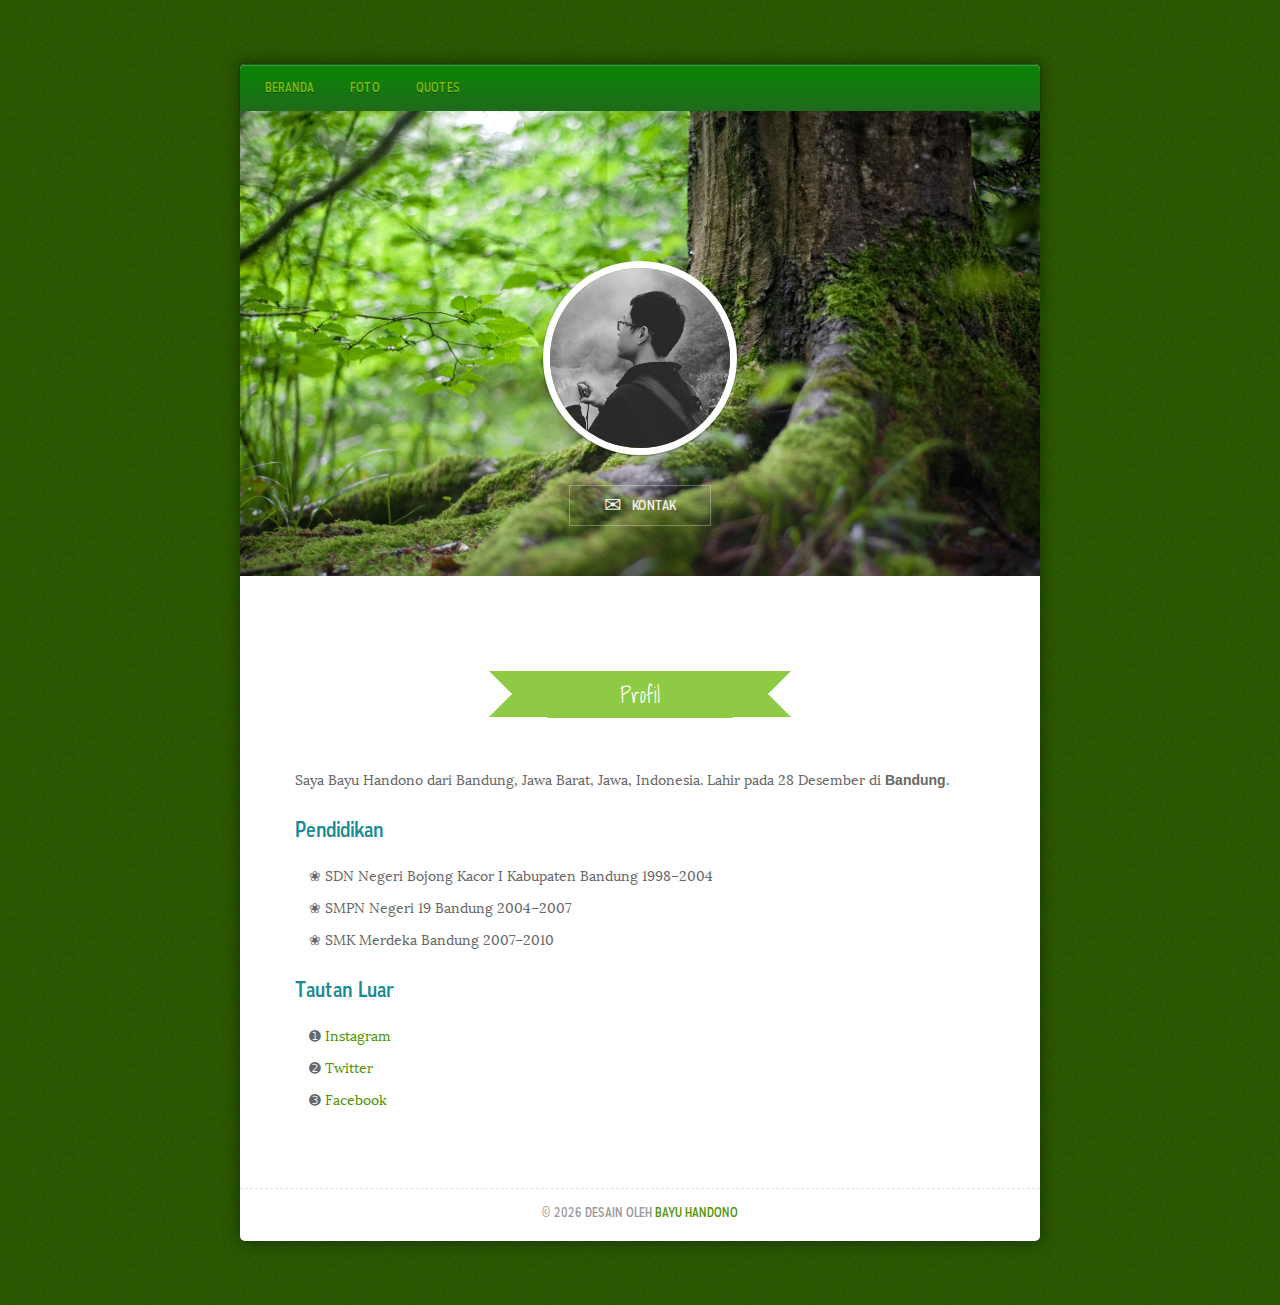
==== index.html @ 5f77f774 "versi 1" ====
<!DOCTYPE html>
<html>
<title>Beranda</title>
<meta http-equiv="X-UA-Compatible" content="IE=edge,chrome=1"> 
<meta name="viewport" content="width=device-width, initial-scale=1.0"> 
<meta name="description" content="Bayu Handono Landing Page" />
<meta name="keywords" content="Landing Page" />
<meta name="author" content="Bayu Handono" />
<link rel="shortcut icon" href="img/tea.ico">
<link rel="stylesheet" href="css/all.css">
<body>
<ul id='ease'>
    <li><a href='index.html' class='utama'>Beranda</a></li>
   <li><a href='foto.html' class='utama'>Foto</a></li>
    <li><a href='' class='utama'>Quotes</a>
        <ul>
            <li><a href='rumi.html'>Rumi</a></li>
            <li><a href='sujiwo.html'>Sujiwo Tedjo</a></li>
            <li><a href='tukul.html'>Tukul</a></li>
            <li><a href='gusdur.html'>Gusdur</a>
            </li>
        </ul>
    </li>  
</ul>
<div class=header>
	<img class="me" src=img/me.jpg></img>
	 <a class="open-dialog" href="kontak.html">Kontak</a>
</div>

<div class="box a">

<div class=konten>
  <h3 class=ribbon>Profil</h3>
<p>Saya Bayu Handono dari Bandung, Jawa Barat, Jawa, Indonesia. Lahir pada 28 Desember di <b>Bandung</b>.</p>
<h3>Pendidikan</h3>
<ol><li><span>&#10048;</span> SDN Negeri Bojong Kacor I Kabupaten Bandung 1998–2004 </li>
  <li><span>&#10048;</span> SMPN Negeri 19 Bandung 2004–2007 </li>
  <li><span>&#10048;</span> SMK Merdeka Bandung 2007–2010 </li></ol>

  <h3>Tautan Luar</h3>
 <ol><li><span>&#10122;</span> <a href=http://instagram.com/bayuhandono>Instagram</a></li>
  <li><span>&#10123;</span> <a href=http://twitter.com/bayuhandonoo>Twitter</a></li>
 <li><span>&#10124;</span> <a href=http://facebook.com/bayubayu76>Facebook</a></li></ol>
</div>


</div>

<div id="kotak-dialog">
<h3 class="title">Kontak<a href="#" class="close">&#215;</a></h3>
    <div class="isi-dialog">

    <div id="iframeContainer"></div>

        <div class="button-wrapper">
            <button class="close">Tutup</button>
        </div>
    </div>
</div>
<div id="dialog-overlay"></div>
<div id="footer">
 &copy; <script type="text/javascript">
  document.write(new Date().getFullYear());</script> 
 Desain oleh <a href="">Bayu Handono</a>
</div>
<script src="js/jq.js"></script>
<script src="js/easing.js"></script>
<script src="js/layout.js"></script>
<script src="js/isotope.js"></script>
</body>
</html>
---- css/all.css ----
@font-face{font-family:shadows-into-light;src:url(../css/shadows-into-light.woff) format('woff');font-weight:400;font-style:normal}
@font-face{font-family:autoradiographic;src:url(../css/autoradiographic.woff) format('woff');font-weight:400;font-style:normal}
@font-face{font-family:lora;src:url(../css/lora.woff) format('woff');font-weight:400;font-style:normal}
@font-face{font-family:lora;src:url(../css/lora-i.woff) format('woff');font-weight:400;font-style:italic}
@font-face{font-family:lora;src:url(../css/lora-b.woff) format('woff');font-weight:bold;font-style:normal}
@font-face{font-family:lora;src:url(../css/lora-i-b.woff) format('woff');font-weight:bold;font-style:italic}
html,body,div,span,
applet,object,iframe,
h1,h2,h3,h4,h5,h6,
p,blockquote,pre,
a,abbr,acronym,address,
big,cite,code,del,dfn,
em,img,ins,kbd,q,
s,samp,small,strike,strong,
sub,sup,tt,
var,b,u,i,center,
dl,dt,dd,
ol,ul,li,
fieldset,form,label,legend,
table,caption,tbody,tfoot,thead,tr,th,td,
article,aside,canvas,details,embed,
figure,figcaption,
footer,header,hgroup,menu,nav,
output,ruby,
section,summary,
time,mark,audio,video {
  margin:0;
  padding:0;
  border:0;
  font-size:100%;
  font:inherit;
  vertical-align:baseline;
}

article,aside,details,
figcaption,figure,footer,
header,hgroup,menu,nav,section {
  display:block;
}

ol,ul {
  list-style:none;
}

blockquote,q {
  quotes:none;
}

blockquote:before,
blockquote:after,
q:before,
q:after {
  content:'';
  content:none;
}
.align-left{
text-align:left;
}
.align-center{
	text-align:center
}
.align-right{
	text-align:right;
}
table {
  border-collapse:collapse;
  border-spacing:0;
}
html{
max-width:800px;
margin:5% auto;
padding:0;
background:#285700 url(../img/pattern.png);
font-family:lora, Franklin Gothic Book,Sans-Serif;
}

body {
  font:normal normal 14px/1.4 lora, Franklin Gothic Book,Sans-Serif;
color:#999;
background:#fff;
border-radius:5px;
box-shadow:0 0 15px 3px rgba(0,0,0,.33);
animation:fade 2s ease-in-out;-webkit-animation:fade 2s ease-out;-moz-animation:fade 2s ease-out;
}

strong,b {
  font-weight:bold;
}

cite,em,i {
  font-style:italic;
}

a {
  text-decoration:none;
  color:#539503;
}

a:hover,a:focus {
  text-decoration:none;
  color:#89B12B;
}

a img {
  border:none;
}

abbr,
acronym {
  border-bottom:1px dotted;
  cursor:help;
}

sup,
sub {
  vertical-align:baseline;
  position:relative;
  top:-.4em;
  font-size:86%;
}

sub {
  top:.4em;
}

small {
  font-size:86%;
}

kbd {
  font-size:80%;
  border:1px solid #999;
  padding:2px 5px;
  border-bottom-width:2px;
  border-radius:3px;
}

mark {
  background-color:#ffce00;
  color:black;
}

p,blockquote,pre,
table,figure,hr,form,
ol,ul,dl {
  margin:1.5em 0;
}
p,li{
	line-height:1.8;
}

hr {
  height:1px;
  border:none;
  background-color:#666;
}

h1,h2,h3,h4,h5,h6 {
  font-family:autoradiographic,sans-serif;
  line-height:normal;
  margin:1em 0 .5em 0;
  color:#158B94;
}

h1 {font-size:200%}
h2 {font-size:180%}
h3 {font-size:160%}
h4 {font-size:140%}
h5 {font-size:120%}
h6 {font-size:100%}

ol,ul,dl {margin-left:1em}
ol {list-style:none;}
ul {list-style:disc outside}
li {margin:.5em 0; }

dt {font-weight:bold}
dd {margin:0 0 .5em 2em}

input,
button,
select,
textarea {
  font:inherit;
  font-size:100%;
  line-height:normal;
  vertical-align:baseline;
}

textarea {
  display:block;
  -webkit-box-sizing:border-box;
  -moz-box-sizing:border-box;
  box-sizing:border-box;
}

pre,
code {
  font-family:"Courier New",Courier,Monospace;
  color:inherit;
}

pre {
  white-space:pre;
  word-wrap:normal;
  overflow:auto;
}

blockquote {
  margin-left:2em;
  margin-right:2em;
  border-left:4px solid #ccc;
  padding-left:1em;
  font-style:italic;
}

table[border="1"] th,
table[border="1"] td,
table[border="1"] caption {
  border:1px solid;
  padding:.5em 1em;
  text-align:left;
  vertical-align:top;
}

th {
  font-weight:bold;
}

table[border="1"] caption {
  border:none;
  font-style:italic;
}

.box {
background:transparent;
padding:40px 0;
  color:#686868;
}

.a{
	grid-column: col 2 ;
		grid-row: row 2;
		height:auto;
    word-wrap:break-word;
    text-align:justify;
    padding:25px 45px;
    margin:0 auto;
    margin-top:35px;
    margin-bottom:15px;
overflow:hidden;
}

@keyframes fade{10%{opacity:0}}@-webkit-keyframes fade{10%{opacity:0}}@-moz-keyframes fade{10%{opacity:0}}

ul#ease {
  list-style:none;
  margin:0;
  padding:3px 7px 4px;
  height:33px;
  font: 13px 'autoradiographic',Franklin Gothic Book,Sans-Serif;
  background:#0A8603;
background:-webkit-linear-gradient(top, #0A8603, #1F6A1C);
background:-moz-linear-gradient(top, #0A8603, #1F6A1C);
background:-ms-linear-gradient(top, #0A8603, #1F6A1C);
background:-o-linear-gradient(top, #0A8603, #1F6A1C);
background:linear-gradient(top, #0A8603, #1F6A1C);
height:40px;
-webkit-box-shadow:inset 0px 1px 0px rgba(0,0,0,0.4), inset 0px 2px 0px rgba(255,255,255,0.2), 0px 1px 3px rgba(0,0,0,0.4);
-moz-box-shadow:inset 0px 1px 0px rgba(0,0,0,0.4), inset 0px 2px 0px rgba(255,255,255,0.2), 0px 1px 3px rgba(0,0,0,0.4);
box-shadow:inset 0px 1px 0px rgba(0,0,0,0.4), inset 0px 2px 0px rgba(255,255,255,0.2), 0px 1px 3px rgba(0,0,0,0.4);
border-radius:5px 5px 0 0;
}

ul#ease * {margin:0;padding:0;}

ul#ease a {
  display:block;
  text-decoration:none;
   color:#539503;
}

ul#ease li {
  position:relative;
  float:left;
}
ul#ease li a{
   color:#539503; 
}
ul#ease ul {
  position:absolute;
  z-index:100;
  width:160px;
  top:30px;
  left:0;
  background-color:#fff;  border-radius:5px;
  list-style:none;
  -webkit-box-shadow:0 0 5px rgba(0,0,0,.5);
  -moz-box-shadow:0 0 5px rgba(0,0,0,.5);
  box-shadow:0 0 5px rgba(0,0,0,.5);
  display:none;
}

ul#ease ul li {
  position:relative;
  border:0;
  width:100%;
  margin:0; counter-increment:num;
  color:#1A6F16;
}
ul#ease ul li a::before{content:counter(num);display:inline;float:left;width:10px;text-align:center;border-radius:100%;padding:5px 7px;margin-right:10px;color:#1A6F16;line-height:1em;box-shadow:0 0 0 1px #618426;background:transparent;font:9px Roboto,'Lucida Grande','Lucida Sans Unicode','Lucida Sans',Tahoma,sans-serif}
ul#ease ul li a:hover:before{color:#fff!important;box-shadow:0 0 0 1px #fff;}

ul#ease ul li a {
  display:block;
  padding:5px 12px 5px;
  background-color:transparent;  border-radius:5px;
   color:#539503;
}
ul#ease ul li a:hover, ul#ease ul li:nth-child(odd) a:hover {
 background:#0A8603;
background:-webkit-linear-gradient(bottom, #0A8603, #1F6A1C);
background:-moz-linear-gradient(bottom, #0A8603, #1F6A1C);
background:-ms-linear-gradient(bottom, #0A8603, #1F6A1C);
background:-o-linear-gradient(bottom, #0A8603, #1F6A1C);
background:linear-gradient(bottom, #0A8603, #1F6A1C);
  color:#fff;
}

ul#ease .utama {
  padding:8px 18px 7px;
  text-transform:uppercase;
  background:transparent;
  color:#7BBD04;
  border-top:1px solid transparent;
  text-shadow:0 1px 0 rgba(0, 0, 0, 0.4);
}

ul#ease .utama:hover {
  background:#0A8603;
background:-webkit-linear-gradient(bottom, #0A8603, #1F6A1C);
background:-moz-linear-gradient(bottom, #0A8603, #1F6A1C);
background:-ms-linear-gradient(bottom, #0A8603, #1F6A1C);
background:-o-linear-gradient(bottom, #0A8603, #1F6A1C);
background:linear-gradient(bottom, #0A8603, #1F6A1C);
  -webkit-border-radius:5px;
  -moz-border-radius:5px;
  border-radius:5px;
  border-top:1px solid rgba(0,0,0,.3);
}

ul#ease li li:nth-child(odd) a, ul#ease li.odd a {background-color:#FBF1F7;}

ul#ease ul li ul ul{
float:right;
}

img.me{
  width:180px;
  height:180px;
  border-radius:100%;
  margin:30px auto;
  display:block;
  clear:both;
  border:7px solid white;
  box-shadow:0 1px 2px rgba(0,0,0,.4);
  background:#fff;
  animation:fade 1s ease-in-out;
  cursor:cell;
  cursor:url(../img/tea.ico), auto;
    filter:grayscale(1);
  -webkit-filter:grayscale(1);
}
img.me:hover{
  transition:all ease-out .8s;
  opacity:.8;
}
.header{
	 background:#fff url(../img/tree.jpeg)no-repeat 50% top;
background-size:100% auto;
padding-top:15%;
padding-bottom:50px;
border-radius:0;
}
.konten{
 margin:35px 10px;
}
.konten li{
  font-family:lora,Franklin Gothic Book,sans-serif;
}
.open-dialog{
	border:1px solid rgba(255,255,255,.3);
	padding:5px 20px;
	color:#eee;
	position:relative;
	text-align:center;
	margin:0 auto;
	width:100px;
	 display:block;
	 clear:both;
vertical-align:middle;
text-transform:uppercase;
font-family:autoradiographic,Franklin Gothic Book,sans-serif;
animation:3s ease-out move;
}
.open-dialog:hover{
	border:1px solid rgba(255,255,255,.5);
		 transition:all ease-out .2s;
		 box-shadow:0 0 1px rgba(0,0,0,.3);
		 color:#fff!important;
}
.open-dialog:before{
	content:"\2709";
	display:inline;
	font-size:150%;
	vertical-align:-2px;
	padding-right:10px;
}
h3.ribbon{
	padding:5.5px 18px;
	background:#8ECA43;
	text-align:center;
	width:150px;
	color:white;
	margin:0 auto 50px auto;
	position:relative;
	font-family:shadows-into-light;
}
h3.ribbon:before{
position:absolute;
content:"";
right:100%;
top:0;
width:12px;
border-width:23.5px;
border-style:solid;
border-color:#8ECA43 #8ECA43 #8ECA43 transparent;
}
h3.ribbon:after{
position:absolute;
content:"";
left:100%;
top:0;
width:12px;
border-width:23.5px;
border-style:solid;
border-color:#8ECA43 transparent #8ECA43 #8ECA43 ;
}
#kotak-dialog {
  position:fixed;
  top:20%;
  left:50%;
  margin:0px 0px 0px -200px;
  width:400px;
  height:auto;
  background-color:#fff;
  -webkit-box-shadow:0px 1px 2px rgba(0,0,0,0.4);
  -moz-box-shadow:0px 1px 2px rgba(0,0,0,0.4);
  box-shadow:0px 1px 2px rgba(0,0,0,0.4);
  z-index:1000;
  display:none;
}

#kotak-dialog *:focus {
  outline:none;
}

#kotak-dialog h3.title {
  background:#0A8603;
background:-webkit-linear-gradient(top, #0A8603, #1F6A1C);
background:-moz-linear-gradient(top, #0A8603, #1F6A1C);
background:-ms-linear-gradient(top, #0A8603, #1F6A1C);
background:-o-linear-gradient(top, #0A8603, #1F6A1C);
background:linear-gradient(top, #0A8603, #1F6A1C);
  padding:10px 15px;
  color:#fff;
  font:normal 16px inherit,Sans-Serif;
  margin:0px 0px 0px 0px;
  position:relative;
}

#kotak-dialog h3.title a {
  position:absolute;
  top:10px;
  right:15px;
  color:#fff;
  text-decoration:none;
  cursor:pointer;
}

#kotak-dialog .isi-dialog {
  margin:15px;
  font:normal 12px lora,Sans-Serif;
}
#kotak-dialog .button-wrapper {
  padding:10px 15px 0px;
  border-top:1px solid #ddd;
  margin-top:15px;;
}

#kotak-dialog .button-wrapper button {
background:#0A8603;
background:-webkit-linear-gradient(top, #0A8603, #1F6A1C);
background:-moz-linear-gradient(top, #0A8603, #1F6A1C);
background:-ms-linear-gradient(top, #0A8603, #1F6A1C);
background:-o-linear-gradient(top, #0A8603, #1F6A1C);
background:linear-gradient(top, #0A8603, #1F6A1C);
  border:none;
  font:bold 12px lora,Sans-Serif;
  color:#fff;
  padding:5px 10px;
  -webkit-border-radius:3px;
  -moz-border-radius:3px;
  border-radius:3px;
  cursor:pointer;
}

#kotak-dialog .button-wrapper button:hover {
  background-color:#aaa;
  background:#0A8603;
background:-webkit-linear-gradient(bottom, #0A8603, #1F6A1C);
background:-moz-linear-gradient(bottom, #0A8603, #1F6A1C);
background:-ms-linear-gradient(bottom, #0A8603, #1F6A1C);
background:-o-linear-gradient(bottom, #0A8603, #1F6A1C);
background:linear-gradient(bottom, #0A8603, #1F6A1C);
}

#dialog-overlay {
  position:fixed !important;
  position:absolute;
  z-index:999;
  top:0px;
  right:0px;
  bottom:0px;
  left:0px;
  background-color:#000;
  display:none;
}


#iframeContainer iframe {
  width:100%;
  height:300px;
  border:none;
  background-color:#ccc;
  overflow:auto;
}
@-webkit-keyframes light{0%,20%,70%{color:#111;text-shadow:0 0 1px #333,0 0 2px #333}10%,100%,90%{color:#fff;text-shadow:0 0 1px #ff0,0 0 2px #ff0,0 0 10px #ff0,0 0 50px #ff0}}@-moz-keyframes light{0%,20%,70%{color:#111;text-shadow:0 0 1px #333,0 0 2px #333}10%,100%,90%{color:#fff;text-shadow:0 0 1px #ff0,0 0 2px #ff0,0 0 10px #ff0,0 0 50px #ff0}}@-ms-keyframes light{0%,20%,70%{color:#111;text-shadow:0 0 1px #333,0 0 2px #333}10%,100%,90%{color:#fff;text-shadow:0 0 1px #ff0,0 0 2px #ff0,0 0 10px #ff0,0 0 50px #ff0}}@-o-keyframes light{0%,20%,70%{color:#111;text-shadow:0 0 1px #333,0 0 2px #333}10%,100%,90%{color:#fff;text-shadow:0 0 1px #ff0,0 0 2px #ff0,0 0 10px #ff0,0 0 50px #ff0}}@keyframes light{0%,20%,70%{color:#111;text-shadow:0 0 1px #333,0 0 2px #333}10%,100%,90%{color:#fff;text-shadow:0 0 1px #ff0,0 0 2px #ff0,0 0 10px #ff0,0 0 50px #ff0}}
@keyframes move{from{margin-top:100%}to{margin-top:0}}

#footer {
  background:transparent;
  font-size:.7857142857142857em;
  border-top:1px dashed rgba(0,0,0,.12);
  padding:16px 0;
  min-height:20px;
  line-height:20px;
  font:13px autoradiographic;
  overflow:hidden;
  position:relative;
  bottom:0;
  right:0;
  left:0;
  margin:0;
  text-transform:uppercase;
  text-align:center;
} 
.left{
  display:inline-block;
  float:left;
}
.right{
  display:inline-block;
  float:right;
}
.layout {
 margin:0 auto;
 width:100%;
 position:relative;
}

.foto img{
  display:inline-block;
  position:relative;
  float:left;
  width:200px;
  height:auto;
  margin:2px;
  background:#fff;
  animation:fade 3s ease-in-out;-webkit-animation:fade 3s ease-out;-moz-animation:fade 3s ease-out;
  transition:all ease-out 1s;
  border-radius:3px;
}
.foto img:hover{
  filter: grayscale(1);
  -webkit-filter: grayscale(1);
  -moz-filter: grayscale(1);
}
.paper1::before,.paper2::before,.paper3::before{content:"\201C";font-size:60px;font-family:Georgia, serif;font-weight:bold;color:rgba(0,0,0,.1);position:absolute;left:10px;top:-20px}
.paper1 {
  position:relative;
  width:60%;
  padding:0px 20px;
  margin:10px auto 10px;
  font:normal 16px shadows-into-light,Georgia,Serif;
  letter-spacing:.2em;
  line-height:30px !important;
  background-color:#F2EA7E;
  background-image:-webkit-repeating-linear-gradient(top, #F2EA7E 30px, #F2EA7E 30px, #F6D5AD 31px, #F2EA7E 31px, #F2EA7E 60px);
  background-image:-moz-repeating-linear-gradient(top, #F2EA7E 30px, #F2EA7E 30px, #F6D5AD 31px, #F2EA7E 31px, #F2EA7E 60px);
  background-image:-ms-repeating-linear-gradient(top, #F2EA7E 30px, #F2EA7E 30px, #F6D5AD 31px, #F2EA7E 31px, #F2EA7E 60px);
  background-image:-o-repeating-linear-gradient(top, #F2EA7E 30px, #F2EA7E 30px, #F6D5AD 31px, #F2EA7E 31px, #F2EA7E 60px);
  background-image:repeating-linear-gradient(top, #F2EA7E 30px, #F2EA7E 30px, #F6D5AD 31px, #F2EA7E 31px, #F2EA7E 60px);
  border-top:40px solid #F2EA7E;
  border-bottom:40px solid #F2EA7E;
  -webkit-box-shadow:inset 0px -1px 0px #F6D5AD, 0px 1px 4px rgba(0,0,0,0.3);
  -moz-box-shadow:inset 0px -1px 0px #F6D5AD, 0px 1px 4px rgba(0,0,0,0.3);
  box-shadow:inset 0px -1px 0px #F6D5AD, 0px 1px 4px rgba(0,0,0,0.3);
  color:#666;
  -webkit-border-radius:7px;
  -moz-border-radius:7px;
  border-radius:7px;
}
.paper2 {
  width:60%;
  position:relative;
  padding:0px 20px;
  margin:10px auto 10px;
  font:normal 16px shadows-into-light,Georgia,Serif;
  letter-spacing:.2em;
  line-height:30px !important;
  background-color:#E9E7ED;
  background-image:-webkit-repeating-linear-gradient(top, #E9E7ED 30px, #E9E7ED 30px, #B0BECF 31px, #E9E7ED 31px, #E9E7ED 60px);
  background-image:-moz-repeating-linear-gradient(top, #E9E7ED 30px, #E9E7ED 30px, #B0BECF 31px, #E9E7ED 31px, #E9E7ED 60px);
  background-image:-ms-repeating-linear-gradient(top, #E9E7ED 30px, #E9E7ED 30px, #B0BECF 31px, #E9E7ED 31px, #E9E7ED 60px);
  background-image:-o-repeating-linear-gradient(top, #E9E7ED 30px, #E9E7ED 30px, #B0BECF 31px, #E9E7ED 31px, #E9E7ED 60px);
  background-image:repeating-linear-gradient(top, #E9E7ED 30px, #E9E7ED 30px, #B0BECF 31px, #E9E7ED 31px, #E9E7ED 60px);
  border-top:40px solid #E9E7ED;
  border-bottom:40px solid #E9E7ED;
  -webkit-box-shadow:inset 0px -1px 0px #B0BECF, 0px 1px 4px rgba(0,0,0,0.3);
  -moz-box-shadow:inset 0px -1px 0px #B0BECF, 0px 1px 4px rgba(0,0,0,0.3);
  box-shadow:inset 0px -1px 0px #B0BECF, 0px 1px 4px rgba(0,0,0,0.3);
  color:#222;
  -webkit-border-radius:7px;
  -moz-border-radius:7px;
  border-radius:7px;
}
.paper3 {
  width:60%;
  position:relative;
  padding:0px 20px;
  margin:10px auto 10px;
  font:normal 16px shadows-into-light,Georgia,Serif;
  letter-spacing:.2em;
  line-height:30px !important;
  background-color:#fafbd5;
  background-image:-webkit-repeating-linear-gradient(top, #fafbd5 30px, #fafbd5 30px, #dcdcdc 31px, #fafbd5 31px, #fafbd5 60px);
  background-image:-moz-repeating-linear-gradient(top, #fafbd5 30px, #fafbd5 30px, #dcdcdc 31px, #fafbd5 31px, #fafbd5 60px);
  background-image:-ms-repeating-linear-gradient(top, #fafbd5 30px, #fafbd5 30px, #dcdcdc 31px, #fafbd5 31px, #fafbd5 60px);
  background-image:-o-repeating-linear-gradient(top, #fafbd5 30px, #fafbd5 30px, #dcdcdc 31px, #fafbd5 31px, #fafbd5 60px);
  background-image:repeating-linear-gradient(top, #fafbd5 30px, #fafbd5 30px, #dcdcdc 31px, #fafbd5 31px, #fafbd5 60px);
  border-top:40px solid #fafbd5;
  border-bottom:40px solid #fafbd5;
  -webkit-box-shadow:inset 0px -1px 0px #eee, 0px 1px 4px rgba(0,0,0,0.3);
  -moz-box-shadow:inset 0px -1px 0px #eee, 0px 1px 4px rgba(0,0,0,0.3);
  box-shadow:inset 0px -1px 0px #eee, 0px 1px 4px rgba(0,0,0,0.3);
  color:#222;
  -webkit-border-radius:7px;
  -moz-border-radius:7px;
  border-radius:7px;
}
@media(max-width:700px){
  html{
    margin:0 auto;
  }
	.header{
background-size:100% 100%;
}
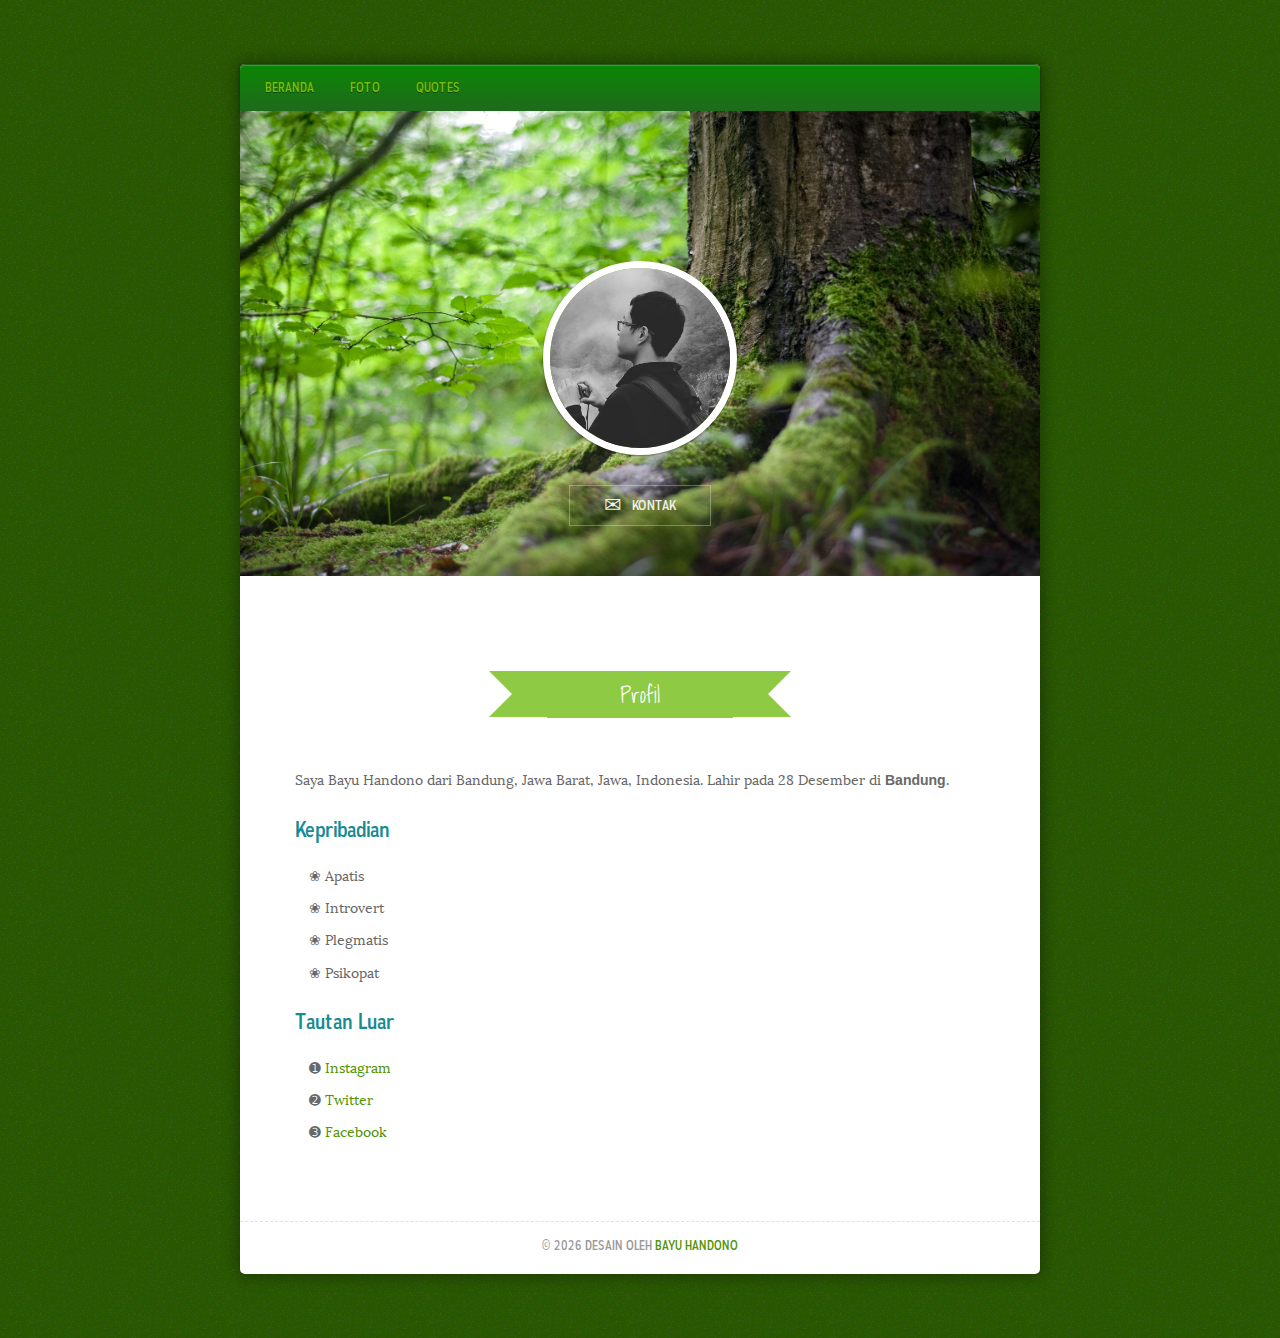
==== commit 2bf063ec: "Update index.html" ====
--- a/index.html
+++ b/index.html
@@ -32,10 +32,11 @@
 <div class=konten>
   <h3 class=ribbon>Profil</h3>
 <p>Saya Bayu Handono dari Bandung, Jawa Barat, Jawa, Indonesia. Lahir pada 28 Desember di <b>Bandung</b>.</p>
-<h3>Pendidikan</h3>
-<ol><li><span>&#10048;</span> SDN Negeri Bojong Kacor I Kabupaten Bandung 1998–2004 </li>
-  <li><span>&#10048;</span> SMPN Negeri 19 Bandung 2004–2007 </li>
-  <li><span>&#10048;</span> SMK Merdeka Bandung 2007–2010 </li></ol>
+<h3>Kepribadian</h3>
+<ol><li><span>&#10048;</span> Apatis </li>
+  <li><span>&#10048;</span> Introvert </li>
+  <li><span>&#10048;</span> Plegmatis </li>
+  <li><span>&#10048;</span> Psikopat </li></ol>
 
   <h3>Tautan Luar</h3>
  <ol><li><span>&#10122;</span> <a href=http://instagram.com/bayuhandono>Instagram</a></li>
@@ -68,4 +69,4 @@
 <script src="js/layout.js"></script>
 <script src="js/isotope.js"></script>
 </body>
-</html>+</html>
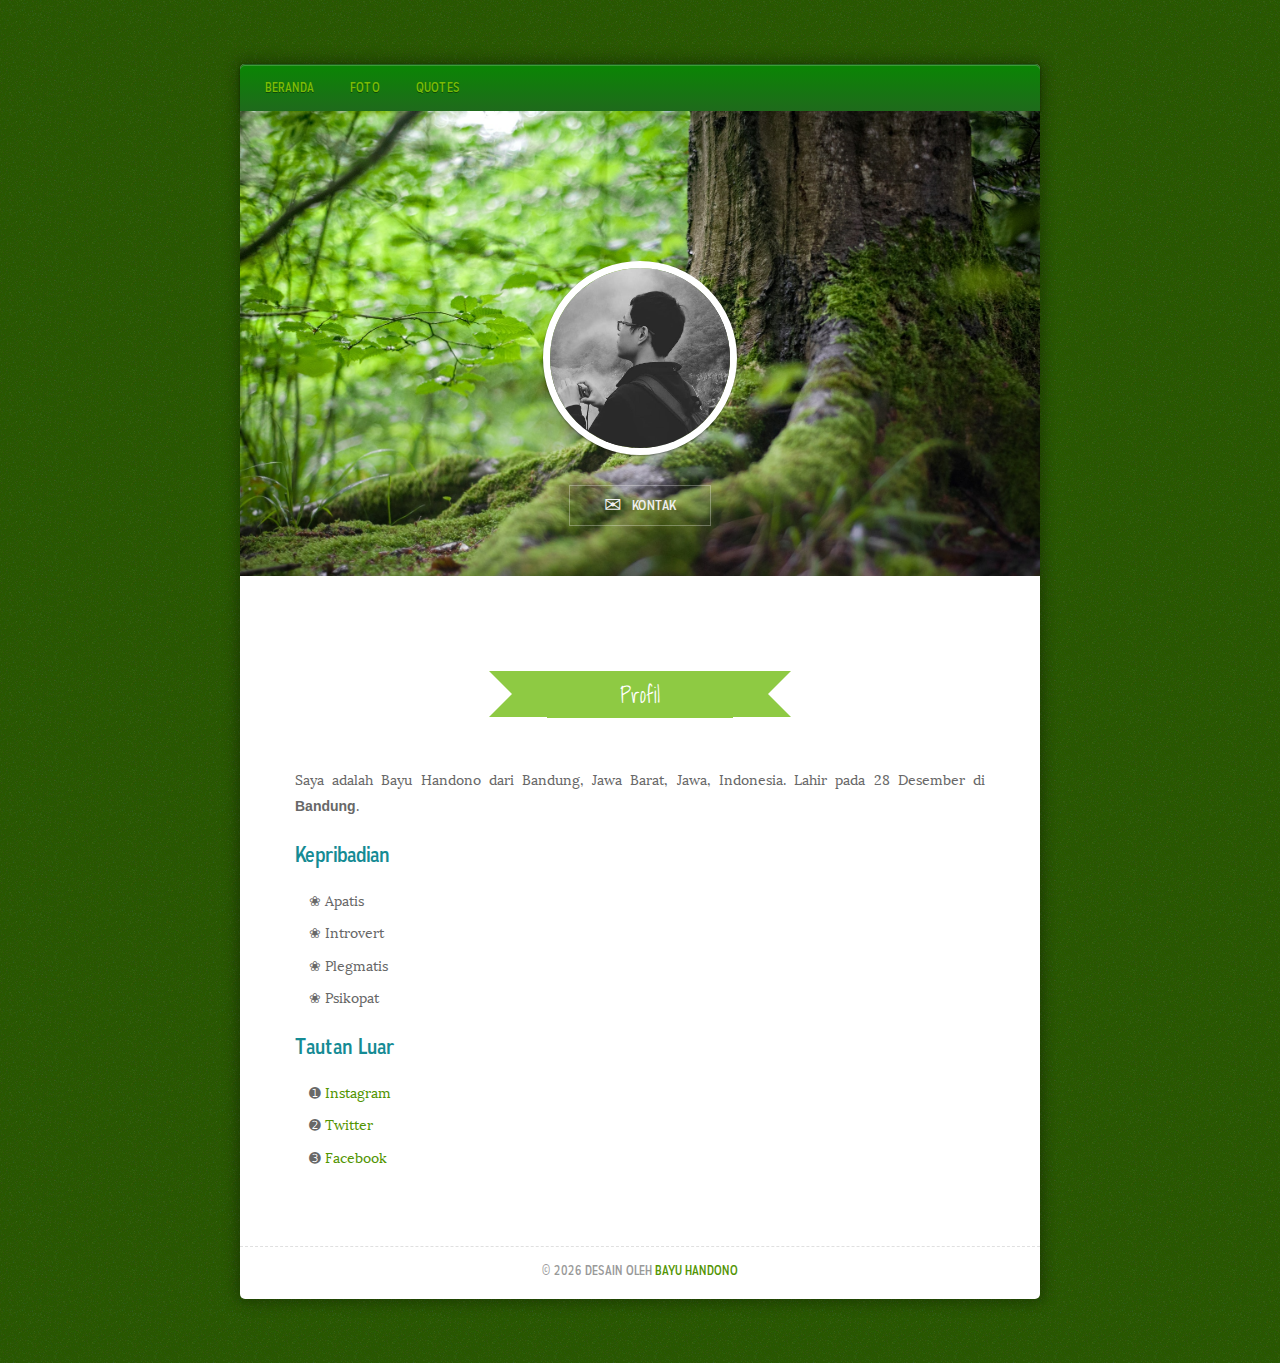
==== commit b2628451: "update profil" ====
--- a/index.html
+++ b/index.html
@@ -31,7 +31,7 @@
 
 <div class=konten>
   <h3 class=ribbon>Profil</h3>
-<p>Saya Bayu Handono dari Bandung, Jawa Barat, Jawa, Indonesia. Lahir pada 28 Desember di <b>Bandung</b>.</p>
+<p>Saya adalah Bayu Handono dari Bandung, Jawa Barat, Jawa, Indonesia. Lahir pada 28 Desember di <b>Bandung</b>.</p>
 <h3>Kepribadian</h3>
 <ol><li><span>&#10048;</span> Apatis </li>
   <li><span>&#10048;</span> Introvert </li>
